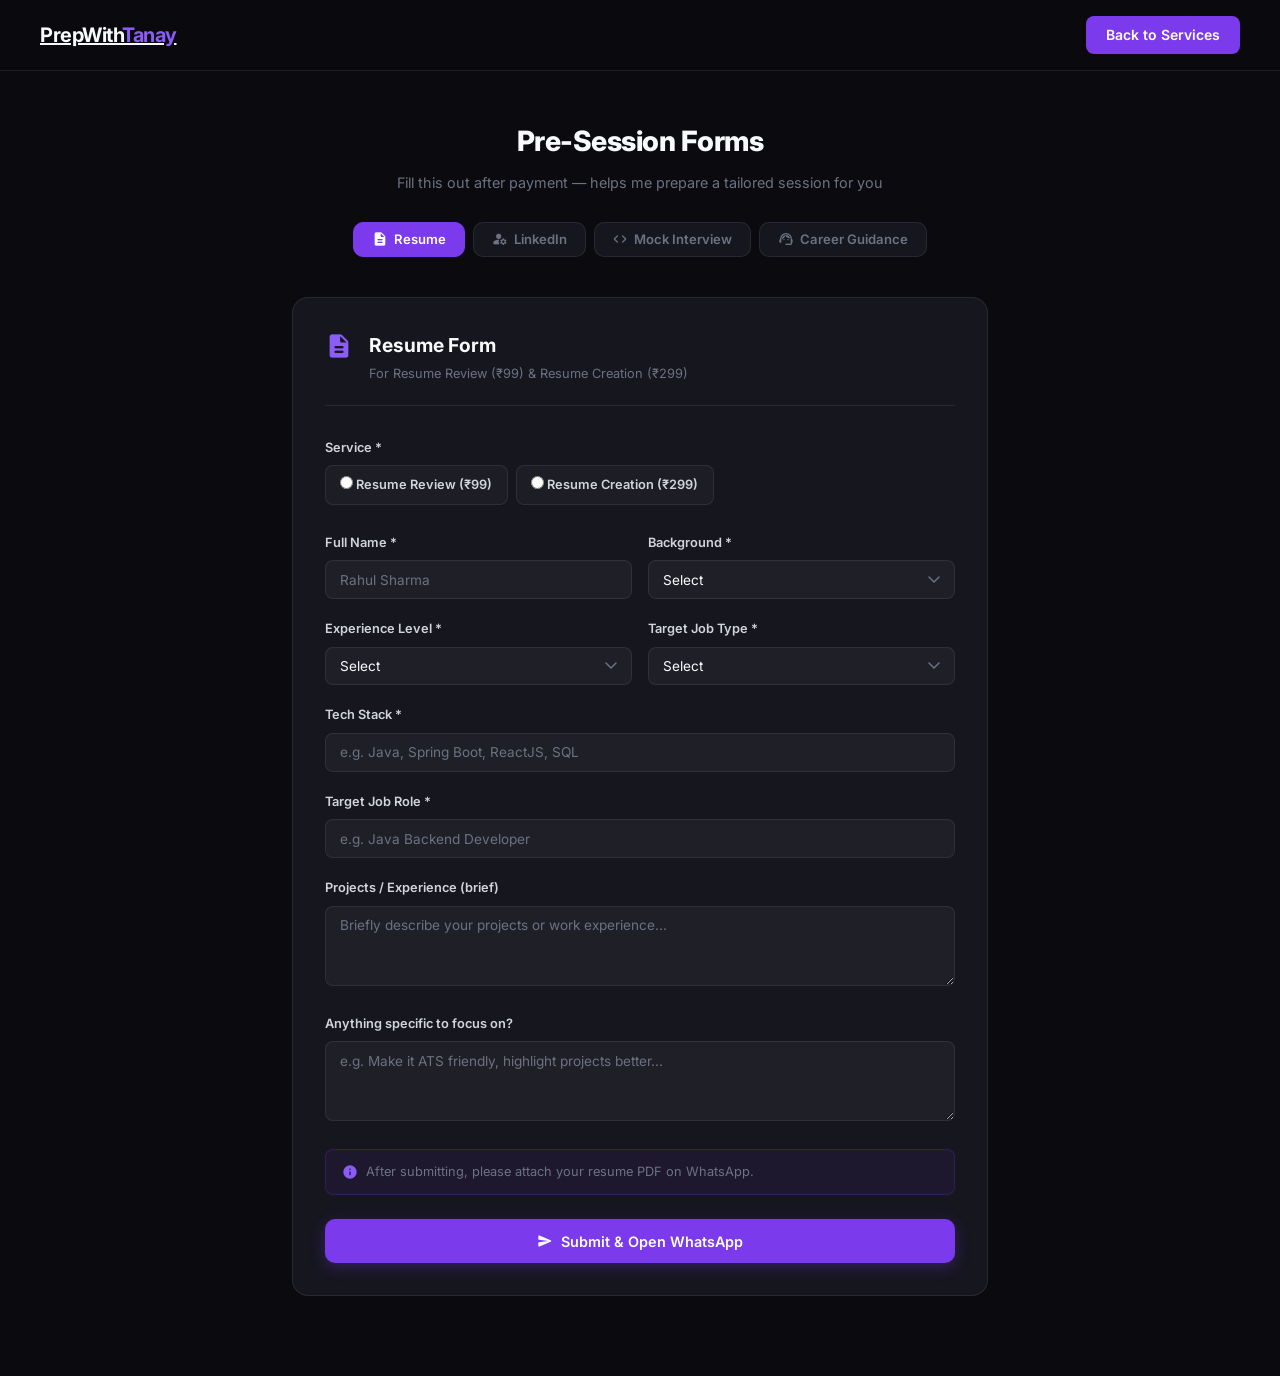
==== forms.html @ 20572823 "Add pre-session forms with WhatsApp submission for all services" ====
<!DOCTYPE html>
<html lang="en">
<head>
  <meta charset="UTF-8" />
  <meta name="viewport" content="width=device-width, initial-scale=1.0" />
  <title>PrepWithTanay — Session Forms</title>
  <link rel="stylesheet" href="styles.css" />
  <link href="https://fonts.googleapis.com/icon?family=Material+Icons+Round" rel="stylesheet" />
  <link rel="stylesheet" href="forms.css" />
</head>
<body>

  <!-- NAVBAR -->
  <nav>
    <a href="index.html" class="nav-brand">PrepWith<span>Tanay</span></a>
    <a href="index.html#services" class="nav-cta">Back to Services</a>
  </nav>

  <div class="forms-page">

    <!-- TABS -->
    <div class="tabs-header">
      <h1>Pre-Session Forms</h1>
      <p>Fill this out after payment — helps me prepare a tailored session for you</p>
      <div class="tabs">
        <button class="tab active" onclick="showTab('resume')">
          <span class="material-icons-round">description</span> Resume
        </button>
        <button class="tab" onclick="showTab('linkedin')">
          <span class="material-icons-round">manage_accounts</span> LinkedIn
        </button>
        <button class="tab" onclick="showTab('mock')">
          <span class="material-icons-round">code</span> Mock Interview
        </button>
        <button class="tab" onclick="showTab('guidance')">
          <span class="material-icons-round">support_agent</span> Career Guidance
        </button>
      </div>
    </div>

    <!-- FORM: RESUME -->
    <div class="form-panel active" id="tab-resume">
      <div class="form-card">
        <div class="form-title">
          <span class="material-icons-round">description</span>
          <div>
            <h2>Resume Form</h2>
            <p>For Resume Review (₹99) & Resume Creation (₹299)</p>
          </div>
        </div>
        <form id="resumeForm">
          <div class="form-group">
            <label>Service *</label>
            <div class="radio-group">
              <label class="radio-opt"><input type="radio" name="resumeService" value="Resume Review (₹99)" required /> Resume Review (₹99)</label>
              <label class="radio-opt"><input type="radio" name="resumeService" value="Resume Creation (₹299)" /> Resume Creation (₹299)</label>
            </div>
          </div>
          <div class="form-row">
            <div class="form-group">
              <label>Full Name *</label>
              <input type="text" id="resumeName" placeholder="Rahul Sharma" required />
            </div>
            <div class="form-group">
              <label>Background *</label>
              <select id="resumeBackground" required>
                <option value="">Select</option>
                <option>CDAC</option>
                <option>B.E. / B.Tech</option>
                <option>Self-taught</option>
                <option>Bootcamp</option>
                <option>Other</option>
              </select>
            </div>
          </div>
          <div class="form-row">
            <div class="form-group">
              <label>Experience Level *</label>
              <select id="resumeExp" required>
                <option value="">Select</option>
                <option>Fresher (0 exp)</option>
                <option>Less than 1 year</option>
                <option>1–2 years</option>
                <option>2+ years</option>
              </select>
            </div>
            <div class="form-group">
              <label>Target Job Type *</label>
              <select id="resumeTarget" required>
                <option value="">Select</option>
                <option>Product Company</option>
                <option>Service Company</option>
                <option>Startup</option>
                <option>Any</option>
              </select>
            </div>
          </div>
          <div class="form-group">
            <label>Tech Stack *</label>
            <input type="text" id="resumeStack" placeholder="e.g. Java, Spring Boot, ReactJS, SQL" required />
          </div>
          <div class="form-group">
            <label>Target Job Role *</label>
            <input type="text" id="resumeRole" placeholder="e.g. Java Backend Developer" required />
          </div>
          <div class="form-group">
            <label>Projects / Experience (brief)</label>
            <textarea id="resumeProjects" rows="3" placeholder="Briefly describe your projects or work experience..."></textarea>
          </div>
          <div class="form-group">
            <label>Anything specific to focus on?</label>
            <textarea id="resumeFocus" rows="2" placeholder="e.g. Make it ATS friendly, highlight projects better..."></textarea>
          </div>
          <div class="form-note">
            <span class="material-icons-round">info</span>
            After submitting, please attach your resume PDF on WhatsApp.
          </div>
          <button type="button" class="btn-submit" onclick="submitResume()">
            <span class="material-icons-round">send</span> Submit & Open WhatsApp
          </button>
        </form>
      </div>
    </div>

    <!-- FORM: LINKEDIN -->
    <div class="form-panel" id="tab-linkedin">
      <div class="form-card">
        <div class="form-title">
          <span class="material-icons-round">manage_accounts</span>
          <div>
            <h2>LinkedIn Form</h2>
            <p>For LinkedIn Review (₹99) & Resume + LinkedIn Combo (₹149)</p>
          </div>
        </div>
        <form id="linkedinForm">
          <div class="form-group">
            <label>Service *</label>
            <div class="radio-group">
              <label class="radio-opt"><input type="radio" name="linkedinService" value="LinkedIn Review (₹99)" required /> LinkedIn Review (₹99)</label>
              <label class="radio-opt"><input type="radio" name="linkedinService" value="Resume + LinkedIn Combo (₹149)" /> Resume + LinkedIn Combo (₹149)</label>
            </div>
          </div>
          <div class="form-row">
            <div class="form-group">
              <label>Full Name *</label>
              <input type="text" id="linkedinName" placeholder="Rahul Sharma" required />
            </div>
            <div class="form-group">
              <label>Experience Level *</label>
              <select id="linkedinExp" required>
                <option value="">Select</option>
                <option>Fresher (0 exp)</option>
                <option>Less than 1 year</option>
                <option>1–2 years</option>
                <option>2+ years</option>
              </select>
            </div>
          </div>
          <div class="form-group">
            <label>LinkedIn Profile URL *</label>
            <input type="url" id="linkedinUrl" placeholder="https://linkedin.com/in/your-profile" required />
          </div>
          <div class="form-group">
            <label>Current Headline on LinkedIn *</label>
            <input type="text" id="linkedinHeadline" placeholder="e.g. Java Developer | CDAC Pune" required />
          </div>
          <div class="form-group">
            <label>Target Job Role *</label>
            <input type="text" id="linkedinRole" placeholder="e.g. Backend Developer at Product Company" required />
          </div>
          <div class="form-group">
            <label>What do you feel is missing or weak on your profile?</label>
            <textarea id="linkedinWeak" rows="2" placeholder="e.g. About section is blank, no recommendations..."></textarea>
          </div>
          <div class="form-group">
            <label>Anything specific to improve?</label>
            <textarea id="linkedinFocus" rows="2" placeholder="e.g. Want more recruiter visibility, better project descriptions..."></textarea>
          </div>
          <button type="button" class="btn-submit" onclick="submitLinkedin()">
            <span class="material-icons-round">send</span> Submit & Open WhatsApp
          </button>
        </form>
      </div>
    </div>

    <!-- FORM: MOCK INTERVIEW -->
    <div class="form-panel" id="tab-mock">
      <div class="form-card">
        <div class="form-title">
          <span class="material-icons-round">code</span>
          <div>
            <h2>Mock Interview Form</h2>
            <p>For Backend (₹299) · Frontend (₹299) · Full Stack (₹399) · System Design (₹349)</p>
          </div>
        </div>
        <form id="mockForm">
          <div class="form-group">
            <label>Interview Type *</label>
            <div class="radio-group">
              <label class="radio-opt"><input type="radio" name="mockType" value="Backend — Java & Spring Boot (₹299)" required /> Backend — Java & Spring Boot (₹299)</label>
              <label class="radio-opt"><input type="radio" name="mockType" value="Frontend — ReactJS (₹299)" /> Frontend — ReactJS (₹299)</label>
              <label class="radio-opt"><input type="radio" name="mockType" value="Full Stack — Java + ReactJS (₹399)" /> Full Stack — Java + ReactJS (₹399)</label>
              <label class="radio-opt"><input type="radio" name="mockType" value="System Design (₹349)" /> System Design (₹349)</label>
            </div>
          </div>
          <div class="form-row">
            <div class="form-group">
              <label>Full Name *</label>
              <input type="text" id="mockName" placeholder="Rahul Sharma" required />
            </div>
            <div class="form-group">
              <label>Experience Level *</label>
              <select id="mockExp" required>
                <option value="">Select</option>
                <option>Fresher (0 exp)</option>
                <option>Less than 1 year</option>
                <option>1–2 years</option>
                <option>2+ years</option>
              </select>
            </div>
          </div>
          <div class="form-row">
            <div class="form-group">
              <label>Target Company Type *</label>
              <select id="mockCompany" required>
                <option value="">Select</option>
                <option>Product Company</option>
                <option>Service Company</option>
                <option>Startup</option>
                <option>Any</option>
              </select>
            </div>
            <div class="form-group">
              <label>Previous Interview Experience</label>
              <select id="mockPrevious">
                <option value="">Select</option>
                <option>No interviews yet</option>
                <option>Applied but no calls</option>
                <option>Got calls, failed rounds</option>
                <option>Cleared some rounds</option>
              </select>
            </div>
          </div>
          <div class="form-group">
            <label>Topics you are comfortable with *</label>
            <input type="text" id="mockComfort" placeholder="e.g. Java OOP, Spring Boot basics, REST APIs" required />
          </div>
          <div class="form-group">
            <label>Topics you want to focus on *</label>
            <input type="text" id="mockFocus" placeholder="e.g. Microservices, JPA, System Design basics" required />
          </div>
          <div class="form-group">
            <label>Anything else I should know?</label>
            <textarea id="mockNotes" rows="2" placeholder="e.g. I panic during coding questions, need help with communication..."></textarea>
          </div>
          <div class="form-note">
            <span class="material-icons-round">info</span>
            After submitting, please attach your resume PDF on WhatsApp.
          </div>
          <button type="button" class="btn-submit" onclick="submitMock()">
            <span class="material-icons-round">send</span> Submit & Open WhatsApp
          </button>
        </form>
      </div>
    </div>

    <!-- FORM: CAREER GUIDANCE -->
    <div class="form-panel" id="tab-guidance">
      <div class="form-card">
        <div class="form-title">
          <span class="material-icons-round">support_agent</span>
          <div>
            <h2>Career Guidance Form</h2>
            <p>For Career Guidance Call (₹149) & Full Prep Pack (₹499)</p>
          </div>
        </div>
        <form id="guidanceForm">
          <div class="form-group">
            <label>Service *</label>
            <div class="radio-group">
              <label class="radio-opt"><input type="radio" name="guidanceService" value="Career Guidance Call (₹149)" required /> Career Guidance Call (₹149)</label>
              <label class="radio-opt"><input type="radio" name="guidanceService" value="Full Prep Pack (₹499)" /> Full Prep Pack (₹499)</label>
            </div>
          </div>
          <div class="form-row">
            <div class="form-group">
              <label>Full Name *</label>
              <input type="text" id="guidanceName" placeholder="Rahul Sharma" required />
            </div>
            <div class="form-group">
              <label>Background *</label>
              <select id="guidanceBackground" required>
                <option value="">Select</option>
                <option>CDAC</option>
                <option>B.E. / B.Tech</option>
                <option>Self-taught</option>
                <option>Bootcamp</option>
                <option>Other</option>
              </select>
            </div>
          </div>
          <div class="form-row">
            <div class="form-group">
              <label>Job Search Status *</label>
              <select id="guidanceStatus" required>
                <option value="">Select</option>
                <option>Just started learning</option>
                <option>Learning & preparing</option>
                <option>Actively applying</option>
                <option>Got offers, need to decide</option>
              </select>
            </div>
            <div class="form-group">
              <label>Target Job Type</label>
              <select id="guidanceTarget">
                <option value="">Select</option>
                <option>Product Company</option>
                <option>Service Company</option>
                <option>Startup</option>
                <option>Not sure yet</option>
              </select>
            </div>
          </div>
          <div class="form-group">
            <label>Skills you know so far *</label>
            <input type="text" id="guidanceSkills" placeholder="e.g. Java basics, HTML/CSS, Spring Boot" required />
          </div>
          <div class="form-group">
            <label>Biggest challenge right now *</label>
            <textarea id="guidanceChallenge" rows="2" placeholder="e.g. Don't know what to learn next, not getting interview calls..." required></textarea>
          </div>
          <div class="form-group">
            <label>What do you expect from this session? *</label>
            <textarea id="guidanceExpect" rows="2" placeholder="e.g. Clear roadmap, know which companies to target..." required></textarea>
          </div>
          <button type="button" class="btn-submit" onclick="submitGuidance()">
            <span class="material-icons-round">send</span> Submit & Open WhatsApp
          </button>
        </form>
      </div>
    </div>

  </div>

  <script src="forms.js"></script>
</body>
</html>
---- styles.css ----
/* ===== RESET & BASE ===== */
@import url('https://fonts.googleapis.com/css2?family=Inter:wght@400;500;600;700;800&display=swap');

* { margin: 0; padding: 0; box-sizing: border-box; }

:root {
  --primary: #7c3aed;
  --primary-light: #8b5cf6;
  --primary-dark: #6d28d9;
  --accent: #06b6d4;
  --dark: #0a0a0f;
  --dark2: #111118;
  --card-bg: #16161f;
  --border: rgba(255, 255, 255, 0.08);
  --border-hover: rgba(124, 58, 237, 0.5);
  --text: #d1d5db;
  --text-muted: #6b7280;
  --white: #f9fafb;
  --success: #10b981;
  --tag-bg: rgba(124, 58, 237, 0.12);
}

html { scroll-behavior: smooth; }

body {
  font-family: 'Inter', 'Segoe UI', sans-serif;
  background-color: var(--dark);
  color: var(--text);
  line-height: 1.6;
  -webkit-font-smoothing: antialiased;
}

/* ===== NAVBAR ===== */
nav {
  display: flex;
  justify-content: space-between;
  align-items: center;
  padding: 1rem 2.5rem;
  background: rgba(10, 10, 15, 0.9);
  backdrop-filter: blur(20px);
  position: sticky;
  top: 0;
  z-index: 100;
  border-bottom: 1px solid var(--border);
}

.nav-brand {
  font-size: 1.25rem;
  font-weight: 700;
  color: var(--white);
  letter-spacing: -0.5px;
}

.nav-brand span { color: var(--primary-light); }

.nav-cta {
  background: var(--primary);
  color: white;
  padding: 0.5rem 1.25rem;
  border-radius: 8px;
  text-decoration: none;
  font-size: 0.875rem;
  font-weight: 600;
  transition: background 0.2s;
}

.nav-cta:hover { background: var(--primary-dark); }

/* ===== HERO ===== */
.hero {
  display: flex;
  align-items: center;
  justify-content: space-between;
  gap: 4rem;
  padding: 4rem 5rem;
  background: var(--dark);
  position: relative;
  overflow: hidden;
}

.hero::before {
  content: '';
  position: absolute;
  top: -200px; left: -200px;
  width: 500px; height: 500px;
  background: radial-gradient(circle, rgba(124, 58, 237, 0.1) 0%, transparent 70%);
  pointer-events: none;
}

.hero-content { flex: 1; max-width: 560px; position: relative; z-index: 1; }

.badge {
  display: inline-flex;
  align-items: center;
  background: rgba(124, 58, 237, 0.15);
  color: var(--primary-light);
  border: 1px solid rgba(124, 58, 237, 0.3);
  padding: 0.3rem 0.85rem;
  border-radius: 100px;
  font-size: 0.78rem;
  font-weight: 600;
  margin-bottom: 1.25rem;
}

.hero h1 {
  font-size: 2.8rem;
  font-weight: 800;
  line-height: 1.15;
  color: var(--white);
  margin-bottom: 1rem;
  letter-spacing: -1px;
}

.highlight {
  background: linear-gradient(135deg, var(--primary-light), var(--accent));
  -webkit-background-clip: text;
  -webkit-text-fill-color: transparent;
  background-clip: text;
}

.hero p {
  font-size: 1rem;
  color: var(--text-muted);
  margin-bottom: 1.75rem;
  line-height: 1.7;
  max-width: 460px;
}

.btn-primary {
  display: inline-flex;
  align-items: center;
  background: var(--primary);
  color: white;
  padding: 0.8rem 1.75rem;
  border-radius: 10px;
  text-decoration: none;
  font-size: 0.9rem;
  font-weight: 600;
  transition: all 0.2s;
  box-shadow: 0 4px 20px rgba(124, 58, 237, 0.3);
}

.btn-primary:hover {
  background: var(--primary-dark);
  transform: translateY(-2px);
}

/* Hero Card */
.hero-card {
  background: var(--card-bg);
  border: 1px solid var(--border);
  border-radius: 18px;
  padding: 1.75rem;
  min-width: 280px;
  max-width: 320px;
  position: relative;
  z-index: 1;
}

.mentor-info {
  display: flex;
  align-items: center;
  gap: 0.85rem;
  margin-bottom: 1.25rem;
  padding-bottom: 1.25rem;
  border-bottom: 1px solid var(--border);
}

.mentor-avatar {
  width: 48px; height: 48px;
  background: linear-gradient(135deg, var(--primary), var(--accent));
  border-radius: 12px;
  display: flex;
  align-items: center;
  justify-content: center;
  font-size: 1.3rem;
  font-weight: 800;
  color: white;
  flex-shrink: 0;
}

.mentor-info strong { display: block; font-size: 0.95rem; font-weight: 700; color: var(--white); }
.mentor-info span { font-size: 0.78rem; color: var(--text-muted); }

.mentor-stats {
  display: flex;
  justify-content: space-between;
  margin-bottom: 1.25rem;
  padding: 0.85rem;
  background: rgba(124, 58, 237, 0.08);
  border-radius: 10px;
  border: 1px solid rgba(124, 58, 237, 0.15);
}

.stat { text-align: center; }
.stat strong { display: block; font-size: 1.1rem; color: var(--primary-light); font-weight: 800; }
.stat span { font-size: 0.68rem; color: var(--text-muted); font-weight: 500; }

.mentor-tags { display: flex; flex-wrap: wrap; gap: 0.4rem; }

.tag {
  background: var(--tag-bg);
  border: 1px solid rgba(124, 58, 237, 0.2);
  color: var(--text);
  padding: 0.22rem 0.6rem;
  border-radius: 100px;
  font-size: 0.72rem;
  font-weight: 500;
}

/* ===== CREDIBILITY STRIP ===== */
.cred-strip {
  display: flex;
  align-items: center;
  justify-content: center;
  flex-wrap: wrap;
  gap: 0;
  padding: 1rem 5rem;
  background: var(--dark2);
  border-top: 1px solid var(--border);
  border-bottom: 1px solid var(--border);
}

.cred-item {
  display: flex;
  align-items: center;
  gap: 0.4rem;
  font-size: 0.8rem;
  color: var(--text-muted);
  font-weight: 500;
  padding: 0.4rem 1.5rem;
  white-space: nowrap;
}

.cred-item .material-icons-round { font-size: 1rem !important; color: var(--primary-light); }

.cred-item a {
  color: var(--primary-light);
  text-decoration: none;
}

.cred-item a:hover { text-decoration: underline; }

.cred-divider {
  width: 1px;
  height: 16px;
  background: var(--border);
  flex-shrink: 0;
}

/* ===== HOW IT WORKS ===== */
.how-it-works {
  padding: 1.75rem 5rem;
  background: var(--dark);
  border-bottom: 1px solid var(--border);
}

.steps {
  display: flex;
  align-items: center;
  justify-content: center;
  max-width: 700px;
  margin: 0 auto;
}

.step {
  display: flex;
  align-items: center;
  gap: 0.6rem;
}

.step-num {
  width: 32px; height: 32px;
  background: rgba(124, 58, 237, 0.2);
  border: 1px solid rgba(124, 58, 237, 0.4);
  border-radius: 8px;
  display: flex;
  align-items: center;
  justify-content: center;
  color: var(--primary-light);
  flex-shrink: 0;
}

.step-num .material-icons-round { font-size: 1rem !important; }

.step h3 {
  font-size: 0.82rem;
  font-weight: 600;
  color: var(--text);
  white-space: nowrap;
}

.step-connector {
  flex: 1;
  height: 1px;
  background: var(--border);
  margin: 0 0.75rem;
  min-width: 20px;
}

/* ===== SERVICES ===== */
.services {
  padding: 3.5rem 5rem;
  background: var(--dark);
}

.section-header {
  text-align: center;
  margin-bottom: 2rem;
}

.section-header h2 {
  font-size: 1.75rem;
  font-weight: 800;
  color: var(--white);
  letter-spacing: -0.5px;
  margin-bottom: 0.4rem;
}

.section-header p { color: var(--text-muted); font-size: 0.9rem; }

.category-label {
  font-size: 0.72rem;
  font-weight: 700;
  text-transform: uppercase;
  letter-spacing: 1.5px;
  color: var(--text-muted);
  margin-bottom: 1rem;
  padding-bottom: 0.6rem;
  border-bottom: 1px solid var(--border);
  max-width: 1100px;
  margin-left: auto;
  margin-right: auto;
}

.services-grid {
  display: grid;
  grid-template-columns: repeat(auto-fill, minmax(240px, 1fr));
  gap: 1rem;
  max-width: 1100px;
  margin: 0 auto 0;
}

.top-picks { margin-bottom: 0; }

.service-card {
  background: var(--card-bg);
  border: 1px solid var(--border);
  border-radius: 14px;
  padding: 1.4rem;
  display: flex;
  flex-direction: column;
  position: relative;
  transition: transform 0.2s, border-color 0.2s, box-shadow 0.2s;
}

.service-card:hover {
  transform: translateY(-3px);
  border-color: var(--border-hover);
  box-shadow: 0 6px 25px rgba(124, 58, 237, 0.08);
}

.service-card.popular {
  border-color: rgba(124, 58, 237, 0.35);
  background: linear-gradient(160deg, rgba(124, 58, 237, 0.07), var(--card-bg));
}

.service-card.featured {
  border-color: rgba(6, 182, 212, 0.35);
  background: linear-gradient(160deg, rgba(6, 182, 212, 0.05), var(--card-bg));
}

.popular-badge, .featured-badge {
  position: absolute;
  top: -10px; left: 1.2rem;
  padding: 0.18rem 0.7rem;
  border-radius: 100px;
  font-size: 0.68rem;
  font-weight: 700;
  letter-spacing: 0.3px;
}

.popular-badge { background: var(--primary); color: white; }
.featured-badge { background: var(--accent); color: white; }

.svc-icon {
  font-size: 1.4rem !important;
  color: var(--primary-light);
  margin-bottom: 0.65rem;
  display: block;
}

.service-card.featured .svc-icon { color: var(--accent); }

.service-card h3 {
  font-size: 0.95rem;
  font-weight: 700;
  color: var(--white);
  margin-bottom: 0.75rem;
}

.service-card ul {
  list-style: none;
  margin-bottom: 1.1rem;
  flex: 1;
}

.service-card ul li {
  font-size: 0.8rem;
  color: var(--text-muted);
  padding: 0.22rem 0;
  padding-left: 1.1rem;
  position: relative;
}

.service-card ul li::before {
  content: '✓';
  position: absolute;
  left: 0;
  color: var(--success);
  font-weight: 700;
  font-size: 0.72rem;
}

.service-footer {
  display: flex;
  align-items: center;
  justify-content: space-between;
  padding-top: 0.85rem;
  border-top: 1px solid var(--border);
}

.price {
  font-size: 1.3rem;
  font-weight: 800;
  color: var(--white);
  letter-spacing: -0.5px;
}

.original {
  font-size: 0.8rem;
  color: var(--text-muted);
  text-decoration: line-through;
  font-weight: 400;
  margin-left: 0.3rem;
}

.btn-book {
  background: rgba(124, 58, 237, 0.12);
  color: var(--primary-light);
  border: 1px solid rgba(124, 58, 237, 0.25);
  padding: 0.45rem 0.9rem;
  border-radius: 7px;
  text-decoration: none;
  font-size: 0.78rem;
  font-weight: 600;
  transition: all 0.2s;
  white-space: nowrap;
}

.btn-book:hover { background: var(--primary); color: white; border-color: var(--primary); }

.service-card.featured .btn-book {
  background: rgba(6, 182, 212, 0.1);
  color: var(--accent);
  border-color: rgba(6, 182, 212, 0.25);
}

.service-card.featured .btn-book:hover { background: var(--accent); color: white; border-color: var(--accent); }

/* ===== FOOTER ===== */
footer {
  background: var(--dark2);
  padding: 2rem 5rem;
  border-top: 1px solid var(--border);
  text-align: center;
}

.footer-top {
  display: flex;
  align-items: center;
  justify-content: center;
  gap: 2rem;
  margin-bottom: 1rem;
  flex-wrap: wrap;
}

.footer-brand { font-size: 1.1rem; font-weight: 700; color: var(--white); }

.upi-box {
  display: inline-flex;
  align-items: center;
  gap: 0.75rem;
  background: var(--card-bg);
  border: 1px solid var(--border);
  border-radius: 10px;
  padding: 0.6rem 1.1rem;
}

.upi-label { font-size: 0.68rem; color: var(--text-muted); font-weight: 700; text-transform: uppercase; letter-spacing: 1px; }
.upi-id { font-size: 0.9rem; font-weight: 700; color: var(--white); font-family: monospace; }

.btn-copy {
  background: var(--primary);
  color: white;
  border: none;
  padding: 0.3rem 0.75rem;
  border-radius: 6px;
  font-size: 0.75rem;
  font-weight: 600;
  cursor: pointer;
  transition: background 0.2s;
  font-family: 'Inter', sans-serif;
}

.btn-copy:hover { background: var(--primary-dark); }

footer p {
  color: var(--text-muted);
  font-size: 0.85rem;
  margin-bottom: 0.5rem;
}

footer a { color: var(--primary-light); text-decoration: none; transition: color 0.2s; }
footer a:hover { color: var(--white); }

.footer-copy { margin-top: 0.75rem; font-size: 0.72rem; color: rgba(107, 114, 128, 0.5); }

/* ===== RESPONSIVE ===== */
@media (max-width: 960px) {
  .hero {
    flex-direction: column;
    padding: 3rem 2rem;
    text-align: center;
    gap: 2rem;
  }

  .hero h1 { font-size: 2.2rem; }
  .hero p { margin: 0 auto 1.75rem; }
  .hero-card { width: 100%; max-width: 340px; margin: 0 auto; }

  .cred-strip, .how-it-works, .services, footer { padding-left: 2rem; padding-right: 2rem; }

  .steps { flex-wrap: wrap; gap: 0.5rem; justify-content: center; }
  .step-connector { display: none; }

  .cred-strip { gap: 0.5rem; }
  .cred-divider { display: none; }
  .cred-item { padding: 0.3rem 0.75rem; }
}

@media (max-width: 500px) {
  .hero h1 { font-size: 1.9rem; }
  .services-grid { grid-template-columns: 1fr; }
  .footer-top { flex-direction: column; gap: 1rem; }
}
---- forms.css ----
/* ===== FORMS PAGE ===== */
.forms-page {
  max-width: 760px;
  margin: 0 auto;
  padding: 3rem 2rem 5rem;
}

.tabs-header {
  text-align: center;
  margin-bottom: 2.5rem;
}

.tabs-header h1 {
  font-size: 1.75rem;
  font-weight: 800;
  color: var(--white);
  letter-spacing: -0.5px;
  margin-bottom: 0.4rem;
}

.tabs-header > p {
  color: var(--text-muted);
  font-size: 0.9rem;
  margin-bottom: 1.75rem;
}

.tabs {
  display: flex;
  gap: 0.5rem;
  justify-content: center;
  flex-wrap: wrap;
}

.tab {
  display: inline-flex;
  align-items: center;
  gap: 0.4rem;
  background: var(--card-bg);
  border: 1px solid var(--border);
  color: var(--text-muted);
  padding: 0.55rem 1.1rem;
  border-radius: 10px;
  font-size: 0.82rem;
  font-weight: 600;
  cursor: pointer;
  transition: all 0.2s;
  font-family: 'Inter', sans-serif;
}

.tab .material-icons-round { font-size: 1rem !important; }

.tab:hover {
  border-color: var(--border-hover);
  color: var(--text);
}

.tab.active {
  background: var(--primary);
  border-color: var(--primary);
  color: white;
}

/* ===== FORM PANEL ===== */
.form-panel { display: none; }
.form-panel.active { display: block; }

.form-card {
  background: var(--card-bg);
  border: 1px solid var(--border);
  border-radius: 16px;
  padding: 2rem;
}

.form-title {
  display: flex;
  align-items: flex-start;
  gap: 1rem;
  margin-bottom: 2rem;
  padding-bottom: 1.25rem;
  border-bottom: 1px solid var(--border);
}

.form-title .material-icons-round {
  font-size: 1.75rem !important;
  color: var(--primary-light);
  margin-top: 2px;
}

.form-title h2 {
  font-size: 1.2rem;
  font-weight: 700;
  color: var(--white);
  margin-bottom: 0.2rem;
}

.form-title p {
  font-size: 0.8rem;
  color: var(--text-muted);
}

/* ===== FORM FIELDS ===== */
.form-row {
  display: grid;
  grid-template-columns: 1fr 1fr;
  gap: 1rem;
}

.form-group {
  margin-bottom: 1.25rem;
}

.form-group label {
  display: block;
  font-size: 0.8rem;
  font-weight: 600;
  color: var(--text);
  margin-bottom: 0.45rem;
}

.form-group input,
.form-group select,
.form-group textarea {
  width: 100%;
  background: rgba(255, 255, 255, 0.04);
  border: 1px solid var(--border);
  border-radius: 8px;
  padding: 0.65rem 0.9rem;
  color: var(--white);
  font-size: 0.85rem;
  font-family: 'Inter', sans-serif;
  transition: border-color 0.2s;
  outline: none;
}

.form-group input::placeholder,
.form-group textarea::placeholder {
  color: var(--text-muted);
}

.form-group input:focus,
.form-group select:focus,
.form-group textarea:focus {
  border-color: var(--primary-light);
}

.form-group select {
  cursor: pointer;
  appearance: none;
  background-image: url("data:image/svg+xml,%3Csvg xmlns='http://www.w3.org/2000/svg' width='12' height='8' viewBox='0 0 12 8'%3E%3Cpath d='M1 1l5 5 5-5' stroke='%236b7280' stroke-width='1.5' fill='none' stroke-linecap='round'/%3E%3C/svg%3E");
  background-repeat: no-repeat;
  background-position: right 0.9rem center;
  padding-right: 2.5rem;
}

.form-group select option {
  background: var(--card-bg);
  color: var(--white);
}

.form-group textarea { resize: vertical; min-height: 80px; }

/* ===== RADIO GROUP ===== */
.radio-group {
  display: flex;
  flex-wrap: wrap;
  gap: 0.5rem;
}

.radio-opt {
  display: flex;
  align-items: center;
  gap: 0.5rem;
  background: rgba(255, 255, 255, 0.03);
  border: 1px solid var(--border);
  border-radius: 8px;
  padding: 0.55rem 0.9rem;
  font-size: 0.82rem;
  color: var(--text);
  cursor: pointer;
  transition: all 0.2s;
}

.radio-opt:hover { border-color: var(--border-hover); }

.radio-opt input[type="radio"] {
  width: auto;
  accent-color: var(--primary-light);
  cursor: pointer;
}

/* ===== NOTE ===== */
.form-note {
  display: flex;
  align-items: center;
  gap: 0.5rem;
  background: rgba(124, 58, 237, 0.08);
  border: 1px solid rgba(124, 58, 237, 0.2);
  border-radius: 8px;
  padding: 0.75rem 1rem;
  font-size: 0.8rem;
  color: var(--text-muted);
  margin-bottom: 1.5rem;
}

.form-note .material-icons-round { font-size: 1rem !important; color: var(--primary-light); flex-shrink: 0; }

/* ===== SUBMIT BUTTON ===== */
.btn-submit {
  display: inline-flex;
  align-items: center;
  gap: 0.5rem;
  background: var(--primary);
  color: white;
  border: none;
  padding: 0.85rem 2rem;
  border-radius: 10px;
  font-size: 0.9rem;
  font-weight: 600;
  cursor: pointer;
  transition: all 0.2s;
  font-family: 'Inter', sans-serif;
  width: 100%;
  justify-content: center;
  box-shadow: 0 4px 15px rgba(124, 58, 237, 0.3);
}

.btn-submit .material-icons-round { font-size: 1rem !important; }

.btn-submit:hover {
  background: var(--primary-dark);
  transform: translateY(-1px);
}

/* ===== RESPONSIVE ===== */
@media (max-width: 600px) {
  .form-row { grid-template-columns: 1fr; }
  .form-card { padding: 1.5rem; }
  .tabs { gap: 0.4rem; }
  .tab { font-size: 0.75rem; padding: 0.5rem 0.85rem; }
}
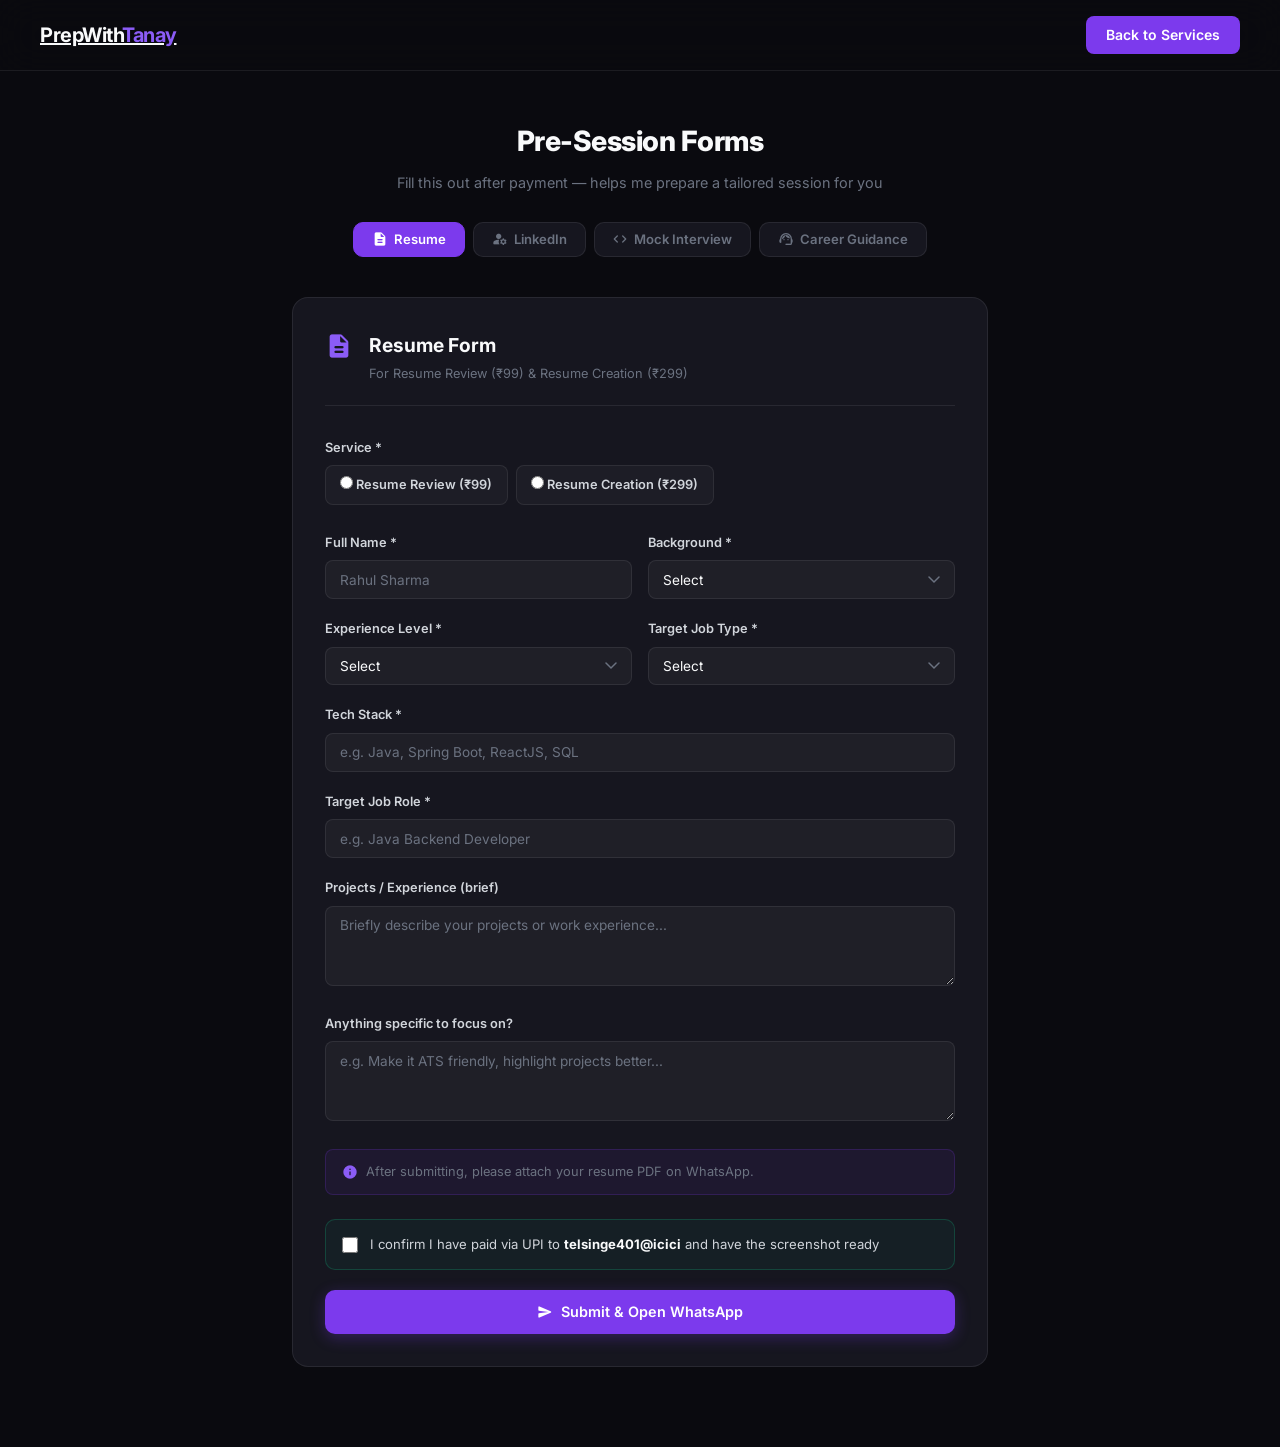
==== commit 05c469f3: "Add payment confirmation checkbox before form submission" ====
--- a/forms.html
+++ b/forms.html
@@ -115,6 +115,12 @@
             <span class="material-icons-round">info</span>
             After submitting, please attach your resume PDF on WhatsApp.
           </div>
+          <div class="payment-confirm">
+            <label class="checkbox-opt">
+              <input type="checkbox" id="resumePaid" />
+              <span>I confirm I have paid via UPI to <strong>telsinge401@icici</strong> and have the screenshot ready</span>
+            </label>
+          </div>
           <button type="button" class="btn-submit" onclick="submitResume()">
             <span class="material-icons-round">send</span> Submit & Open WhatsApp
           </button>
@@ -176,6 +182,12 @@
             <label>Anything specific to improve?</label>
             <textarea id="linkedinFocus" rows="2" placeholder="e.g. Want more recruiter visibility, better project descriptions..."></textarea>
           </div>
+          <div class="payment-confirm">
+            <label class="checkbox-opt">
+              <input type="checkbox" id="linkedinPaid" />
+              <span>I confirm I have paid via UPI to <strong>telsinge401@icici</strong> and have the screenshot ready</span>
+            </label>
+          </div>
           <button type="button" class="btn-submit" onclick="submitLinkedin()">
             <span class="material-icons-round">send</span> Submit & Open WhatsApp
           </button>
@@ -257,6 +269,12 @@
             <span class="material-icons-round">info</span>
             After submitting, please attach your resume PDF on WhatsApp.
           </div>
+          <div class="payment-confirm">
+            <label class="checkbox-opt">
+              <input type="checkbox" id="mockPaid" />
+              <span>I confirm I have paid via UPI to <strong>telsinge401@icici</strong> and have the screenshot ready</span>
+            </label>
+          </div>
           <button type="button" class="btn-submit" onclick="submitMock()">
             <span class="material-icons-round">send</span> Submit & Open WhatsApp
           </button>
@@ -333,6 +351,12 @@
             <label>What do you expect from this session? *</label>
             <textarea id="guidanceExpect" rows="2" placeholder="e.g. Clear roadmap, know which companies to target..." required></textarea>
           </div>
+          <div class="payment-confirm">
+            <label class="checkbox-opt">
+              <input type="checkbox" id="guidancePaid" />
+              <span>I confirm I have paid via UPI to <strong>telsinge401@icici</strong> and have the screenshot ready</span>
+            </label>
+          </div>
           <button type="button" class="btn-submit" onclick="submitGuidance()">
             <span class="material-icons-round">send</span> Submit & Open WhatsApp
           </button>
--- a/forms.css
+++ b/forms.css
@@ -203,6 +203,36 @@
 }
 
 .form-note .material-icons-round { font-size: 1rem !important; color: var(--primary-light); flex-shrink: 0; }
+
+/* ===== PAYMENT CONFIRM ===== */
+.payment-confirm {
+  margin-bottom: 1.25rem;
+  padding: 0.9rem 1rem;
+  background: rgba(16, 185, 129, 0.06);
+  border: 1px solid rgba(16, 185, 129, 0.25);
+  border-radius: 10px;
+}
+
+.checkbox-opt {
+  display: flex;
+  align-items: flex-start;
+  gap: 0.75rem;
+  font-size: 0.82rem;
+  color: var(--text);
+  cursor: pointer;
+  line-height: 1.5;
+}
+
+.checkbox-opt input[type="checkbox"] {
+  width: 16px;
+  height: 16px;
+  margin-top: 2px;
+  accent-color: var(--success);
+  cursor: pointer;
+  flex-shrink: 0;
+}
+
+.checkbox-opt strong { color: var(--white); }
 
 /* ===== SUBMIT BUTTON ===== */
 .btn-submit {
